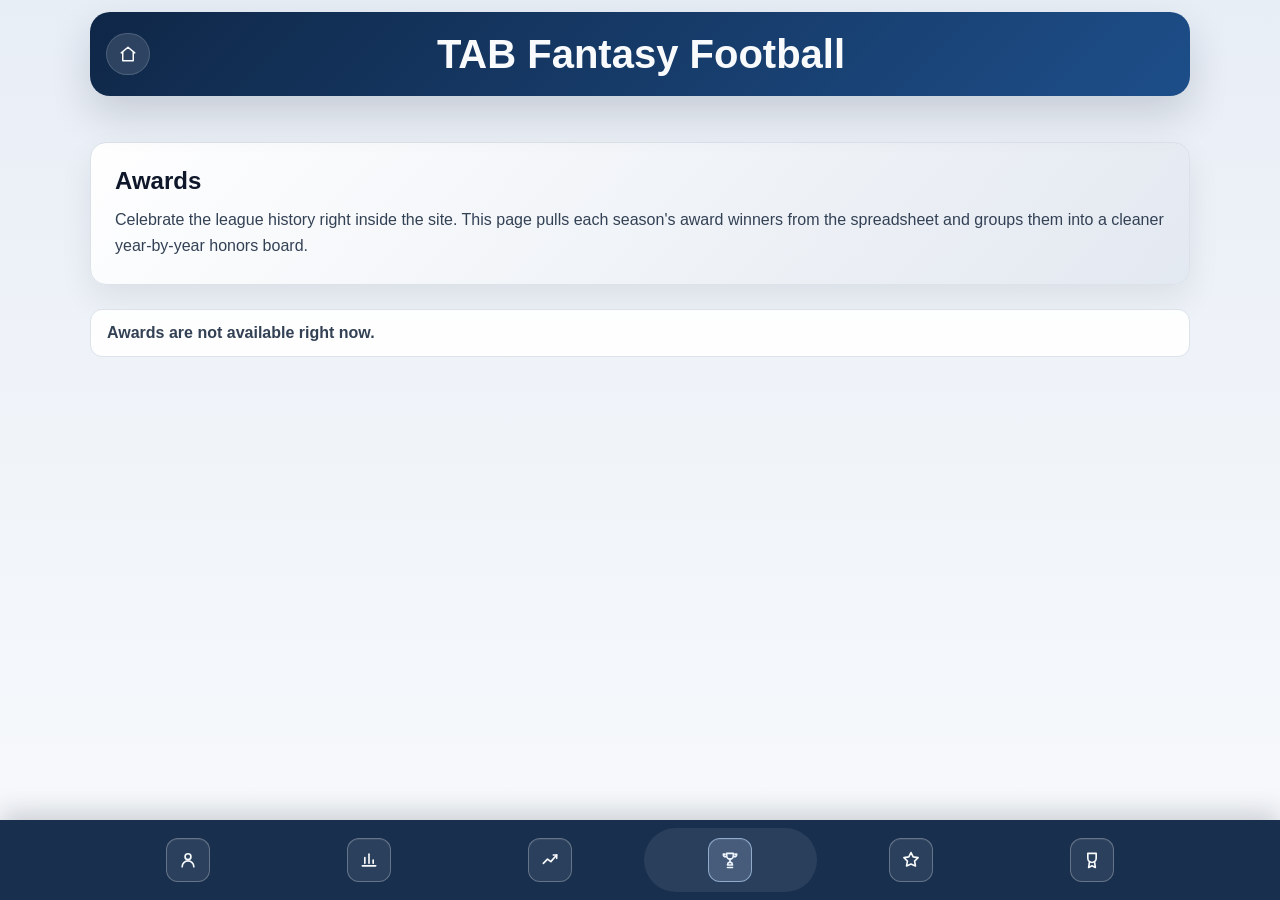
==== awards.html @ 43a7bf0c "Update new pages" ====
<!DOCTYPE html>
<html lang="en">
<head>
    <meta charset="utf-8">
    <meta name="viewport" content="width=device-width,initial-scale=1">
    <meta name="theme-color" content="#0f2747">
    <title>Awards</title>
    <link rel="stylesheet" href="styles.css">
    <style>
        .site-footer {
            position: fixed;
            left: 0;
            right: 0;
            bottom: 0;
            margin: 0;
            border-radius: 0;
            z-index: 999;
        }

        body {
            padding-bottom: 84px;
        }

        .site-footer .footer-nav {
            padding: 8px 12px;
            justify-content: space-around;
        }

        .page-intro {
            margin-bottom: 24px;
            padding: 24px;
            border: 1px solid #dbe2ea;
            border-radius: 16px;
            background: linear-gradient(135deg, rgba(255, 255, 255, 0.96), rgba(226, 232, 240, 0.9));
            box-shadow: 0 14px 32px rgba(15, 23, 42, 0.08);
        }

        .page-intro h2 {
            margin: 0 0 12px;
        }

        .page-intro p {
            margin: 0;
            line-height: 1.65;
            color: #334155;
        }

        .awards-shell {
            display: grid;
            gap: 18px;
        }

        .awards-status {
            padding: 14px 16px;
            border-radius: 12px;
            background: rgba(255, 255, 255, 0.92);
            border: 1px solid #dbe2ea;
            color: #334155;
            font-weight: 600;
        }

        .awards-board {
            display: grid;
            grid-template-columns: repeat(auto-fit, minmax(280px, 1fr));
            gap: 18px;
        }

        .award-year-card {
            display: grid;
            gap: 14px;
            padding: 18px;
            border: 1px solid #dbe2ea;
            border-radius: 18px;
            background: linear-gradient(180deg, rgba(255, 255, 255, 0.98), rgba(248, 250, 252, 0.96));
            box-shadow: 0 12px 28px rgba(15, 23, 42, 0.07);
        }

        .award-year-header {
            display: flex;
            align-items: baseline;
            justify-content: space-between;
            gap: 12px;
            padding-bottom: 10px;
            border-bottom: 1px solid #dbe2ea;
        }

        .award-year-title {
            margin: 0;
            color: #001f3f;
            font-size: 1.5rem;
        }

        .award-year-subtitle {
            color: #64748b;
            font-size: 0.78rem;
            font-weight: 700;
            letter-spacing: 0.08em;
            text-transform: uppercase;
        }

        .award-list {
            display: grid;
            gap: 10px;
        }

        .award-row {
            display: grid;
            gap: 4px;
            padding: 12px 14px;
            border-radius: 14px;
            background: #f8fafc;
            border: 1px solid #e2e8f0;
        }

        .award-name {
            margin: 0;
            color: #334155;
            font-size: 0.84rem;
            font-weight: 700;
            letter-spacing: 0.04em;
            text-transform: uppercase;
        }

        .award-winner {
            margin: 0;
            color: #0f172a;
            font-size: 1.04rem;
            font-weight: 700;
            line-height: 1.35;
        }

        .footer-spacer {
            width: 100%;
            height: 160px;
            flex-shrink: 0;
        }

        @media (max-width: 640px) {
            .awards-board {
                grid-template-columns: 1fr;
            }
        }
    </style>
</head>
<body>
    <div class="container">
        <header>
            <a class="header-home" href="/" aria-label="Home"><svg viewBox="0 0 24 24" aria-hidden="true"><path d="M3 10.5 12 3l9 7.5"></path><path d="M5 9.5V21h14V9.5"></path></svg><span class="sr-only">Home</span></a>
            <h1 class="site-title">TAB Fantasy Football</h1>
            <span class="header-spacer" aria-hidden="true"></span>
        </header>

        <main>
            <section class="page-intro">
                <h2>Awards</h2>
                <p>Celebrate the league history right inside the site. This page pulls each season's award winners from the spreadsheet and groups them into a cleaner year-by-year honors board.</p>
            </section>

            <section class="awards-shell">
                <div id="awards-status" class="awards-status">Loading awards...</div>
                <div id="awards-board" class="awards-board" hidden></div>
            </section>
        </main>

        <div class="footer-spacer" aria-hidden="true"></div>

        <footer class="site-footer" role="contentinfo">
            <nav class="footer-nav" role="navigation" aria-label="Main navigation">
                <a href="/profiles" aria-label="Profiles"><span class="footer-emblem" aria-hidden="true"><svg viewBox="0 0 24 24"><circle cx="12" cy="8" r="3.5"></circle><path d="M5 20a7 7 0 0 1 14 0"></path></svg></span><span class="sr-only">Profiles</span></a>
                <a href="/leagues" aria-label="League Standings"><span class="footer-emblem" aria-hidden="true"><svg viewBox="0 0 24 24"><path d="M4 19h16"></path><path d="M7 16V9"></path><path d="M12 16V5"></path><path d="M17 16v-4"></path></svg></span><span class="sr-only">League Standings</span></a>
                <a href="/power-rankings" aria-label="Power Rankings"><span class="footer-emblem" aria-hidden="true"><svg viewBox="0 0 24 24"><path d="M4 16l5-5 4 3 7-8"></path><path d="M16 6h4v4"></path></svg></span><span class="sr-only">Power Rankings</span></a>
                <a href="/awards" aria-current="page" aria-label="Awards"><span class="footer-emblem" aria-hidden="true"><svg viewBox="0 0 24 24"><path d="M8 4h8v3a4 4 0 0 1-8 0Z"></path><path d="M6 5H4a3 3 0 0 0 3 3"></path><path d="M18 5h2a3 3 0 0 1-3 3"></path><path d="M12 11v4"></path><path d="M9 21h6"></path><path d="M10 15h4l1 3H9Z"></path></svg></span><span class="sr-only">Awards</span></a>
                <a href="/top-performers" aria-label="Top Performers"><span class="footer-emblem" aria-hidden="true"><svg viewBox="0 0 24 24"><path d="M12 3l2.6 5.3 5.9.9-4.2 4.1 1 5.8L12 16.8 6.7 19.1l1-5.8L3.5 9.2l5.9-.9Z"></path></svg></span><span class="sr-only">Top Performers</span></a>
                <a href="/badges" aria-label="Badges"><span class="footer-emblem" aria-hidden="true"><svg viewBox="0 0 24 24"><path d="M7 4h10v6a5 5 0 0 1-10 0Z"></path><path d="m9 14-1 7 4-2 4 2-1-7"></path></svg></span><span class="sr-only">Badges</span></a>
            </nav>
        </footer>
    </div>

    <script>
        const AWARDS_FEED_URL = "https://docs.google.com/spreadsheets/d/133F4tY-UGVYqXR2H4ihMtPwq8d8LGwD5QZwszLke4_Y/gviz/tq?tqx=responseHandler:handleAwardsResponse&gid=2105934169&range=A1:B";
        const awardsStatus = document.getElementById("awards-status");
        const awardsBoard = document.getElementById("awards-board");

        function isYearLabel(value) {
            return /^\d{4}$/.test(value);
        }

        function renderAwards(years) {
            awardsBoard.innerHTML = years.map((yearBlock) => `
                <article class="award-year-card">
                    <div class="award-year-header">
                        <h3 class="award-year-title">${yearBlock.year}</h3>
                        <span class="award-year-subtitle">${yearBlock.awards.length} award${yearBlock.awards.length === 1 ? "" : "s"}</span>
                    </div>
                    <div class="award-list">
                        ${yearBlock.awards.map((award) => `
                            <div class="award-row">
                                <p class="award-name">${award.name}</p>
                                <p class="award-winner">${award.winner}</p>
                            </div>
                        `).join("")}
                    </div>
                </article>
            `).join("");

            awardsBoard.hidden = false;
            awardsStatus.hidden = true;
        }

        function showAwardsError() {
            awardsStatus.hidden = false;
            awardsStatus.textContent = "Awards are not available right now.";
        }

        function loadAwards() {
            const script = document.createElement("script");
            script.src = AWARDS_FEED_URL;
            script.async = true;
            script.onerror = showAwardsError;
            document.body.appendChild(script);
        }

        window.handleAwardsResponse = (response) => {
            if (!response || response.status !== "ok" || !response.table || !Array.isArray(response.table.rows)) {
                showAwardsError();
                return;
            }

            const rows = response.table.rows
                .map((row) => {
                    const cells = row.c || [];
                    const label = cells[0] ? (cells[0].f || String(cells[0].v || "")) : "";
                    const value = cells[1] ? (cells[1].f || String(cells[1].v || "")) : "";
                    return [label.trim(), value.trim()];
                })
                .filter(([label, value]) => label || value);

            const years = [];
            let currentYear = null;

            rows.forEach(([label, value]) => {
                if (isYearLabel(label)) {
                    currentYear = {
                        year: label,
                        awards: []
                    };
                    years.push(currentYear);
                    return;
                }

                if (!currentYear || !value || label.toLowerCase() === "league awards") {
                    return;
                }

                currentYear.awards.push({
                    name: label,
                    winner: value
                });
            });

            const validYears = years.filter((yearBlock) => yearBlock.awards.length);
            if (!validYears.length) {
                showAwardsError();
                return;
            }

            renderAwards(validYears.reverse());
        };

        loadAwards();
    </script>
</body>
</html>
---- styles.css ----
:root {
    color-scheme: light;
    --header-bg: #0f2747;
    --header-text: #f8fafc;
    --page-bg: linear-gradient(180deg, #e8eef6 0%, #f8fafc 100%);
    --panel-bg: rgba(255, 255, 255, 0.92);
    --panel-border: #dbe2ea;
    --text: #0f172a;
    --muted: #475569;
    --nav-bg: rgba(255, 255, 255, 0.08);
    --nav-hover: rgba(255, 255, 255, 0.16);
    --shadow: 0 16px 36px rgba(15, 23, 42, 0.08);
    --active-text: #bfdbfe;
    --quick-link-bg: linear-gradient(135deg, rgba(15, 39, 71, 0.06), rgba(29, 78, 137, 0.12));
    --quick-link-text: #0f2747;
}

* {
    box-sizing: border-box;
}

html {
    height: 100%;
}

body {
    min-height: 100%;
    margin: 0;
    background: var(--page-bg);
    color: var(--text);
    font-family: "Segoe UI", Tahoma, Geneva, Verdana, sans-serif;
    padding: 124px 16px calc(112px + env(safe-area-inset-bottom, 0px));
}

.container {
    width: 100%;
    max-width: 1100px;
    margin: 0 auto;
}

header {
    position: fixed;
    top: 12px;
    left: 50%;
    transform: translateX(-50%);
    z-index: 1000;
    display: grid;
    grid-template-columns: auto minmax(0, 1fr) auto;
    align-items: center;
    gap: 0.75rem;
    width: min(1100px, calc(100% - 32px));
    padding: 1.25rem 1rem;
    border-radius: 20px;
    background: linear-gradient(135deg, #0f2747, #1d4e89);
    color: var(--header-text);
    box-shadow: 0 18px 40px rgba(15, 23, 42, 0.16);
}

.header-home {
    display: inline-flex;
    align-items: center;
    justify-content: center;
    min-height: 42px;
    min-width: 42px;
    padding: 0 12px;
    border-radius: 999px;
    background: rgba(255, 255, 255, 0.12);
    border: 1px solid rgba(255, 255, 255, 0.16);
    color: var(--header-text);
    text-decoration: none;
    white-space: nowrap;
    transition: background 160ms ease, border-color 160ms ease, transform 160ms ease;
}

.header-home svg {
    width: 18px;
    height: 18px;
    stroke: currentColor;
    fill: none;
    stroke-width: 2;
    stroke-linecap: round;
    stroke-linejoin: round;
}

.header-home:hover,
.header-home:focus-visible,
.header-home[aria-current="page"] {
    background: rgba(191, 219, 254, 0.18);
    border-color: rgba(191, 219, 254, 0.55);
    outline: none;
}

.header-home:hover,
.header-home:focus-visible {
    transform: translateY(-1px);
}

.header-spacer {
    width: 42px;
    height: 42px;
}

h1.site-title {
    margin: 0;
    text-align: center;
    font-size: clamp(1.7rem, 3.5vw, 2.5rem);
    line-height: 1.1;
}

main {
    width: 100%;
    margin-top: 18px;
    padding: 0;
}

main > :first-child {
    margin-top: 0;
}

h2,
h3,
h4 {
    overflow-wrap: break-word;
}

p {
    overflow-wrap: break-word;
}

a {
    color: inherit;
}

.site-footer {
    width: 100%;
    background: rgba(15, 39, 71, 0.96);
    backdrop-filter: blur(10px);
    box-shadow: 0 -8px 24px rgba(15, 23, 42, 0.18);
}

.site-footer .footer-nav {
    display: grid;
    grid-template-columns: repeat(6, minmax(72px, 1fr));
    gap: 8px;
    width: min(1100px, calc(100% - 24px));
    margin: 0 auto;
    padding: 10px 12px;
}

.site-footer .footer-nav a {
    display: inline-flex;
    justify-content: center;
    align-items: center;
    min-height: 44px;
    padding: 10px 12px;
    border-radius: 999px;
    color: var(--header-text);
    text-decoration: none;
    font-size: 0.95rem;
    font-weight: 600;
    text-align: center;
    white-space: nowrap;
}

.sr-only {
    position: absolute;
    width: 1px;
    height: 1px;
    padding: 0;
    margin: -1px;
    overflow: hidden;
    clip: rect(0, 0, 0, 0);
    white-space: nowrap;
    border: 0;
}

.footer-emblem {
    display: inline-grid;
    place-items: center;
    width: 44px;
    height: 44px;
    border: 1px solid rgba(255, 255, 255, 0.28);
    border-radius: 12px;
    background: rgba(255, 255, 255, 0.08);
    color: var(--header-text);
    box-shadow: inset 0 1px 0 rgba(255, 255, 255, 0.08);
}

.footer-emblem svg {
    width: 20px;
    height: 20px;
    stroke: currentColor;
    fill: none;
    stroke-width: 2;
    stroke-linecap: round;
    stroke-linejoin: round;
}

.site-footer .footer-nav a:hover,
.site-footer .footer-nav a:focus-visible {
    background: var(--nav-hover);
    outline: none;
}

.site-footer .footer-nav a[aria-current="page"] {
    background: var(--nav-bg);
    color: var(--active-text);
}

.site-footer .footer-nav a:hover .footer-emblem,
.site-footer .footer-nav a:focus-visible .footer-emblem,
.site-footer .footer-nav a[aria-current="page"] .footer-emblem {
    background: rgba(191, 219, 254, 0.18);
    border-color: rgba(191, 219, 254, 0.62);
    color: #eff6ff;
}

.site-shortcuts {
    margin-top: 22px;
    padding: 18px;
    border: 1px solid var(--panel-border);
    border-radius: 18px;
    background: var(--panel-bg);
    box-shadow: var(--shadow);
}

.site-shortcuts h3 {
    margin: 0 0 8px;
    color: #0f2747;
}

.site-shortcuts p {
    margin: 0;
    color: var(--muted);
    line-height: 1.6;
}

.quick-links {
    display: grid;
    grid-template-columns: repeat(6, minmax(0, 1fr));
    gap: 12px;
    margin-top: 18px;
}

.quick-links a {
    display: grid;
    grid-template-columns: 40px minmax(0, 1fr);
    align-items: center;
    gap: 12px;
    padding: 14px 16px;
    border: 1px solid var(--panel-border);
    border-radius: 16px;
    background: var(--quick-link-bg);
    color: var(--quick-link-text);
    font-weight: 700;
    text-decoration: none;
    transition: transform 160ms ease, box-shadow 160ms ease, border-color 160ms ease;
}

.quick-link-icon {
    display: inline-grid;
    place-items: center;
    width: 40px;
    height: 40px;
    border-radius: 12px;
    background: rgba(15, 39, 71, 0.1);
    color: #0f2747;
}

.quick-link-icon svg {
    width: 18px;
    height: 18px;
    stroke: currentColor;
    fill: none;
    stroke-width: 2;
    stroke-linecap: round;
    stroke-linejoin: round;
}

.quick-link-copy {
    display: block;
}

.quick-link-title {
    font-weight: 700;
}

.quick-links a:hover,
.quick-links a:focus-visible {
    transform: translateY(-1px);
    box-shadow: 0 12px 24px rgba(15, 23, 42, 0.08);
    border-color: #bfd0e2;
    outline: none;
}

.quick-links a:hover .quick-link-icon,
.quick-links a:focus-visible .quick-link-icon {
    background: rgba(15, 39, 71, 0.16);
}

@media (max-width: 760px) {
    body {
        padding: 126px 10px calc(108px + env(safe-area-inset-bottom, 0px));
    }

    header {
        border-radius: 16px;
        padding: 1rem 0.9rem;
        top: 8px;
        width: calc(100% - 20px);
        grid-template-columns: auto minmax(0, 1fr);
        align-items: center;
        gap: 0.7rem;
    }

    h1.site-title {
        text-align: left;
        font-size: 1.08rem;
        line-height: 1.05;
        white-space: nowrap;
        width: auto;
        order: 2;
    }

    .header-home {
        min-height: 38px;
        min-width: 38px;
        padding: 0 10px;
        text-decoration: none;
        justify-self: start;
        order: 1;
    }

    .header-home svg {
        width: 16px;
        height: 16px;
    }

    .header-spacer {
        display: none;
    }

    .site-footer .footer-nav {
        display: grid;
        grid-template-columns: repeat(6, minmax(0, 1fr));
        gap: 4px;
        width: 100%;
        max-width: none;
        padding: 6px 6px calc(8px + env(safe-area-inset-bottom, 0px));
    }

    .site-footer .footer-nav a {
        min-width: 0;
        min-height: 42px;
        padding: 4px 0;
        border-radius: 10px;
    }

    .quick-links {
        grid-template-columns: repeat(3, minmax(0, 1fr));
        gap: 8px;
    }

    .quick-links a {
        grid-template-columns: 1fr;
        justify-items: center;
        text-align: center;
        gap: 8px;
        padding: 12px 8px;
    }

    .quick-link-icon {
        width: 34px;
        height: 34px;
        border-radius: 10px;
    }

    .quick-link-icon svg {
        width: 16px;
        height: 16px;
    }

    .quick-link-title {
        font-size: 0.8rem;
        line-height: 1.2;
    }

    .footer-emblem {
        width: min(34px, 100%);
        height: 34px;
        border-radius: 10px;
    }

    .footer-emblem svg {
        width: 16px;
        height: 16px;
    }
}
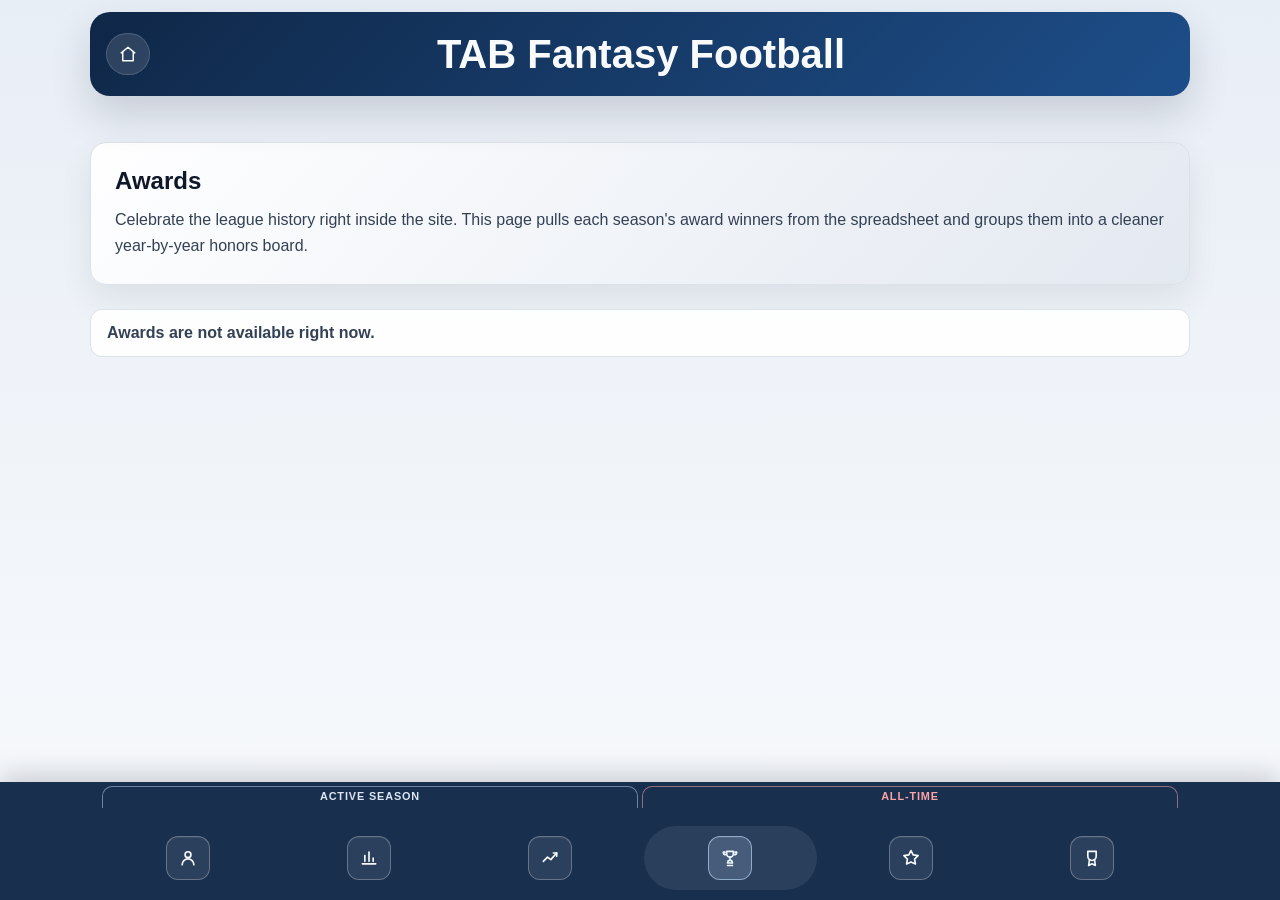
==== commit a272aa76: "Update icon for mobile" ====
--- a/awards.html
+++ b/awards.html
@@ -22,7 +22,6 @@
         }
 
         .site-footer .footer-nav {
-            padding: 8px 12px;
             justify-content: space-around;
         }
 
--- a/styles.css
+++ b/styles.css
@@ -144,7 +144,45 @@
     gap: 8px;
     width: min(1100px, calc(100% - 24px));
     margin: 0 auto;
-    padding: 10px 12px;
+    padding: 44px 12px 10px;
+    position: relative;
+}
+
+.site-footer .footer-nav::before,
+.site-footer .footer-nav::after {
+    position: absolute;
+    top: 4px;
+    height: 18px;
+    display: flex;
+    align-items: flex-start;
+    justify-content: center;
+    padding-top: 3px;
+    font-size: 0.68rem;
+    font-weight: 700;
+    letter-spacing: 0.08em;
+    text-transform: uppercase;
+    border-top: 1px solid rgba(191, 219, 254, 0.5);
+    border-left: 1px solid rgba(191, 219, 254, 0.5);
+    border-right: 1px solid rgba(191, 219, 254, 0.5);
+    border-radius: 10px 10px 0 0;
+    pointer-events: none;
+}
+
+.site-footer .footer-nav::before {
+    content: "Active Season";
+    left: 12px;
+    width: calc(50% - 16px);
+    color: rgba(239, 246, 255, 0.92);
+}
+
+.site-footer .footer-nav::after {
+    content: "All-Time";
+    right: 12px;
+    width: calc(50% - 16px);
+    color: #fca5a5;
+    border-top-color: rgba(252, 165, 165, 0.55);
+    border-left-color: rgba(252, 165, 165, 0.55);
+    border-right-color: rgba(252, 165, 165, 0.55);
 }
 
 .site-footer .footer-nav a {
@@ -346,7 +384,25 @@
         gap: 4px;
         width: 100%;
         max-width: none;
-        padding: 6px 6px calc(8px + env(safe-area-inset-bottom, 0px));
+        padding: 38px 6px calc(8px + env(safe-area-inset-bottom, 0px));
+    }
+
+    .site-footer .footer-nav::before,
+    .site-footer .footer-nav::after {
+        top: 4px;
+        height: 16px;
+        padding-top: 2px;
+        font-size: 0.58rem;
+    }
+
+    .site-footer .footer-nav::before {
+        left: 6px;
+        width: calc(50% - 8px);
+    }
+
+    .site-footer .footer-nav::after {
+        right: 6px;
+        width: calc(50% - 8px);
     }
 
     .site-footer .footer-nav a {
@@ -354,6 +410,17 @@
         min-height: 42px;
         padding: 4px 0;
         border-radius: 10px;
+    }
+
+    .footer-emblem {
+        width: 30px;
+        height: 30px;
+        border-radius: 9px;
+    }
+
+    .footer-emblem svg {
+        width: 14px;
+        height: 14px;
     }
 
     .quick-links {
@@ -385,14 +452,4 @@
         line-height: 1.2;
     }
 
-    .footer-emblem {
-        width: min(34px, 100%);
-        height: 34px;
-        border-radius: 10px;
-    }
-
-    .footer-emblem svg {
-        width: 16px;
-        height: 16px;
-    }
-}
+}
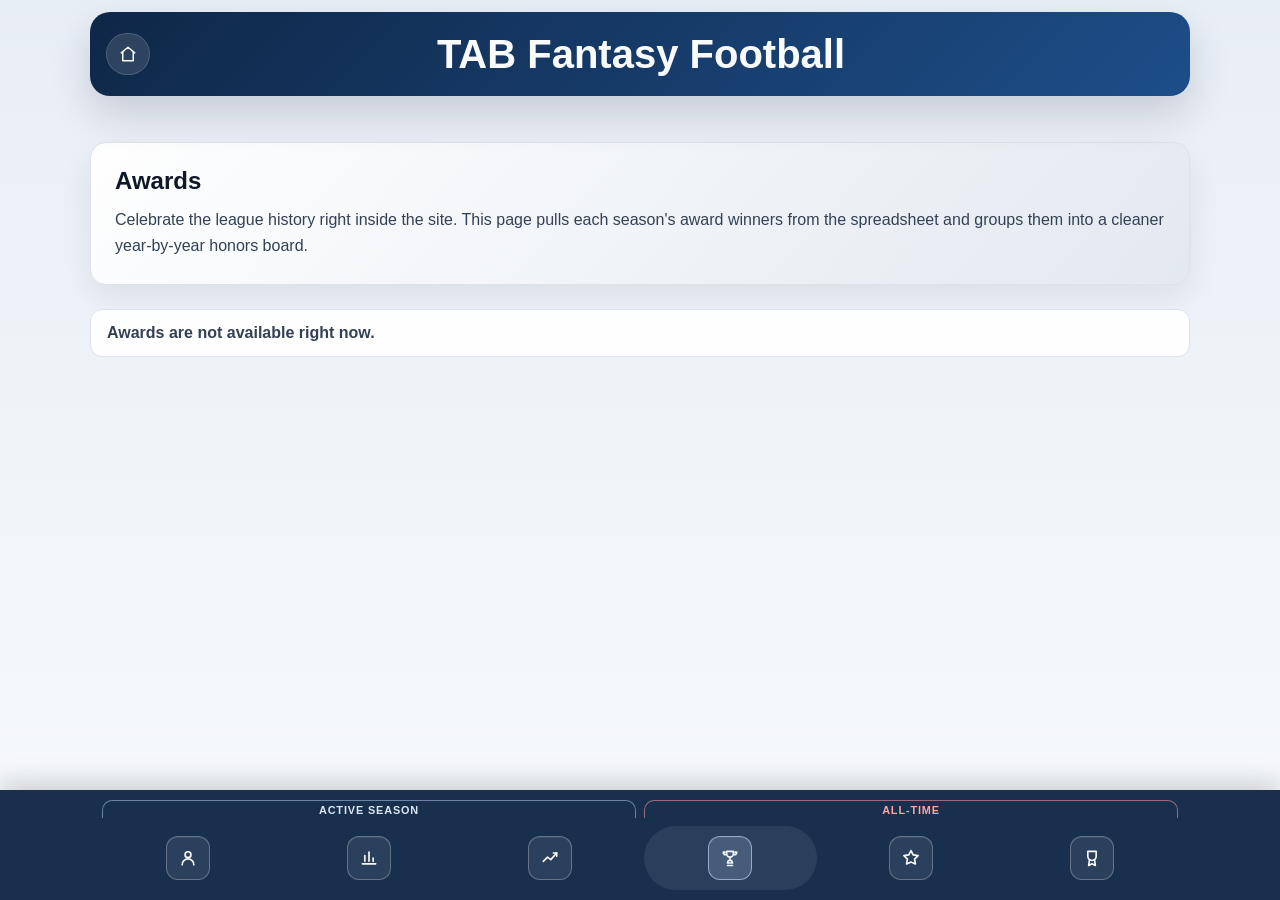
==== commit d91ec3ed: "Update last time for icon view" ====
--- a/awards.html
+++ b/awards.html
@@ -165,6 +165,8 @@
 
         <footer class="site-footer" role="contentinfo">
             <nav class="footer-nav" role="navigation" aria-label="Main navigation">
+                <div class="footer-group-label active-season" aria-hidden="true">Active Season</div>
+                <div class="footer-group-label all-time" aria-hidden="true">All-Time</div>
                 <a href="/profiles" aria-label="Profiles"><span class="footer-emblem" aria-hidden="true"><svg viewBox="0 0 24 24"><circle cx="12" cy="8" r="3.5"></circle><path d="M5 20a7 7 0 0 1 14 0"></path></svg></span><span class="sr-only">Profiles</span></a>
                 <a href="/leagues" aria-label="League Standings"><span class="footer-emblem" aria-hidden="true"><svg viewBox="0 0 24 24"><path d="M4 19h16"></path><path d="M7 16V9"></path><path d="M12 16V5"></path><path d="M17 16v-4"></path></svg></span><span class="sr-only">League Standings</span></a>
                 <a href="/power-rankings" aria-label="Power Rankings"><span class="footer-emblem" aria-hidden="true"><svg viewBox="0 0 24 24"><path d="M4 16l5-5 4 3 7-8"></path><path d="M16 6h4v4"></path></svg></span><span class="sr-only">Power Rankings</span></a>
--- a/styles.css
+++ b/styles.css
@@ -144,41 +144,33 @@
     gap: 8px;
     width: min(1100px, calc(100% - 24px));
     margin: 0 auto;
-    padding: 44px 12px 10px;
-    position: relative;
-}
-
-.site-footer .footer-nav::before,
-.site-footer .footer-nav::after {
-    position: absolute;
-    top: 4px;
-    height: 18px;
+    padding: 10px 12px;
+}
+
+.footer-group-label {
     display: flex;
     align-items: flex-start;
     justify-content: center;
+    min-height: 18px;
     padding-top: 3px;
     font-size: 0.68rem;
     font-weight: 700;
     letter-spacing: 0.08em;
     text-transform: uppercase;
+    pointer-events: none;
+    border-radius: 10px 10px 0 0;
     border-top: 1px solid rgba(191, 219, 254, 0.5);
     border-left: 1px solid rgba(191, 219, 254, 0.5);
     border-right: 1px solid rgba(191, 219, 254, 0.5);
-    border-radius: 10px 10px 0 0;
-    pointer-events: none;
-}
-
-.site-footer .footer-nav::before {
-    content: "Active Season";
-    left: 12px;
-    width: calc(50% - 16px);
+}
+
+.footer-group-label.active-season {
+    grid-column: 1 / span 3;
     color: rgba(239, 246, 255, 0.92);
 }
 
-.site-footer .footer-nav::after {
-    content: "All-Time";
-    right: 12px;
-    width: calc(50% - 16px);
+.footer-group-label.all-time {
+    grid-column: 4 / span 3;
     color: #fca5a5;
     border-top-color: rgba(252, 165, 165, 0.55);
     border-left-color: rgba(252, 165, 165, 0.55);
@@ -384,25 +376,13 @@
         gap: 4px;
         width: 100%;
         max-width: none;
-        padding: 38px 6px calc(8px + env(safe-area-inset-bottom, 0px));
-    }
-
-    .site-footer .footer-nav::before,
-    .site-footer .footer-nav::after {
-        top: 4px;
+        padding: 8px 6px calc(8px + env(safe-area-inset-bottom, 0px));
+    }
+
+    .footer-group-label {
         height: 16px;
         padding-top: 2px;
         font-size: 0.58rem;
-    }
-
-    .site-footer .footer-nav::before {
-        left: 6px;
-        width: calc(50% - 8px);
-    }
-
-    .site-footer .footer-nav::after {
-        right: 6px;
-        width: calc(50% - 8px);
     }
 
     .site-footer .footer-nav a {
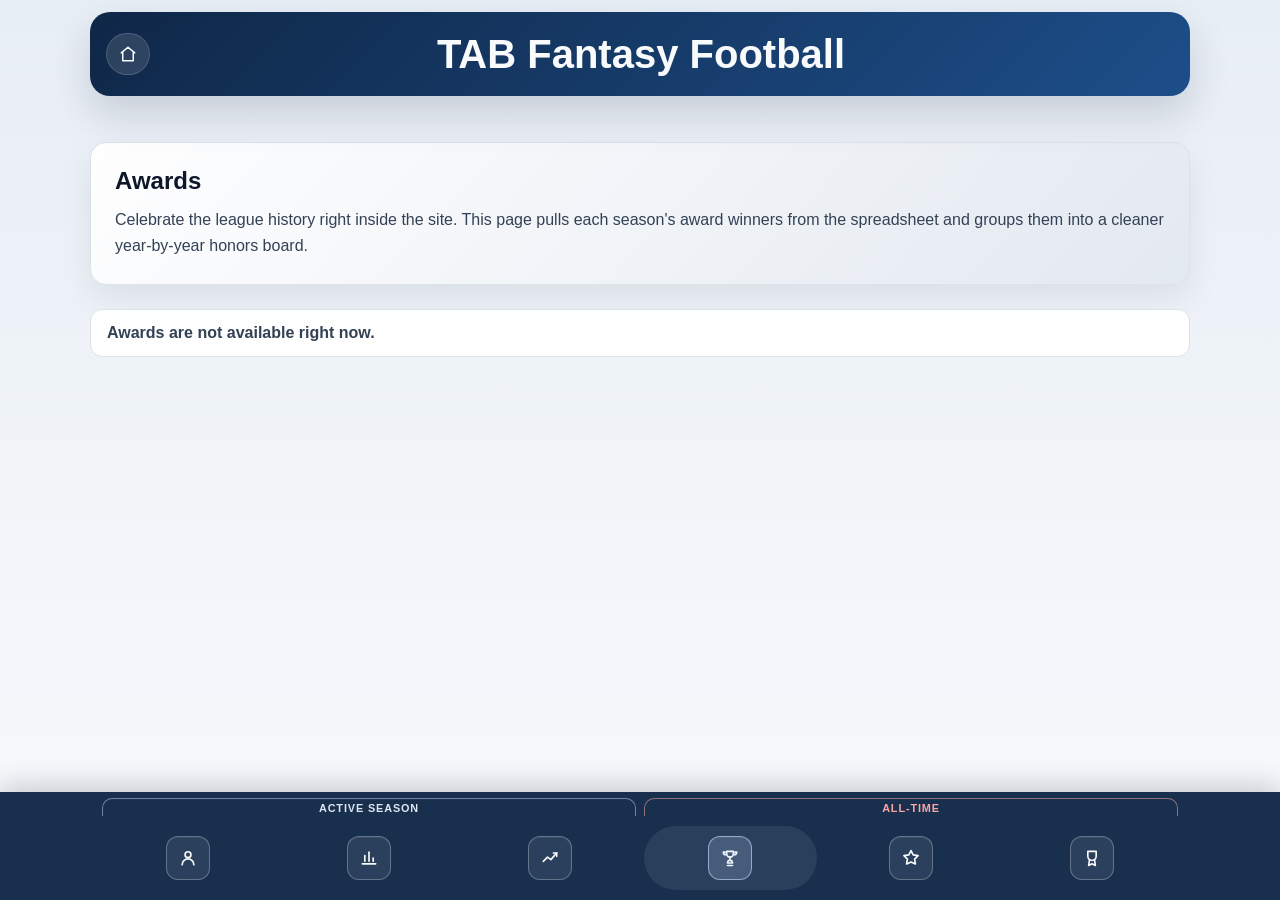
==== commit b37b5a8b: "Final hopefully" ====
--- a/awards.html
+++ b/awards.html
@@ -164,9 +164,11 @@
         <div class="footer-spacer" aria-hidden="true"></div>
 
         <footer class="site-footer" role="contentinfo">
+            <div class="footer-group-row" aria-hidden="true">
+                <div class="footer-group-label active-season">Active Season</div>
+                <div class="footer-group-label all-time">All-Time</div>
+            </div>
             <nav class="footer-nav" role="navigation" aria-label="Main navigation">
-                <div class="footer-group-label active-season" aria-hidden="true">Active Season</div>
-                <div class="footer-group-label all-time" aria-hidden="true">All-Time</div>
                 <a href="/profiles" aria-label="Profiles"><span class="footer-emblem" aria-hidden="true"><svg viewBox="0 0 24 24"><circle cx="12" cy="8" r="3.5"></circle><path d="M5 20a7 7 0 0 1 14 0"></path></svg></span><span class="sr-only">Profiles</span></a>
                 <a href="/leagues" aria-label="League Standings"><span class="footer-emblem" aria-hidden="true"><svg viewBox="0 0 24 24"><path d="M4 19h16"></path><path d="M7 16V9"></path><path d="M12 16V5"></path><path d="M17 16v-4"></path></svg></span><span class="sr-only">League Standings</span></a>
                 <a href="/power-rankings" aria-label="Power Rankings"><span class="footer-emblem" aria-hidden="true"><svg viewBox="0 0 24 24"><path d="M4 16l5-5 4 3 7-8"></path><path d="M16 6h4v4"></path></svg></span><span class="sr-only">Power Rankings</span></a>
--- a/styles.css
+++ b/styles.css
@@ -138,6 +138,15 @@
     box-shadow: 0 -8px 24px rgba(15, 23, 42, 0.18);
 }
 
+.footer-group-row {
+    display: grid;
+    grid-template-columns: repeat(2, minmax(0, 1fr));
+    gap: 8px;
+    width: min(1100px, calc(100% - 24px));
+    margin: 0 auto;
+    padding: 6px 12px 0;
+}
+
 .site-footer .footer-nav {
     display: grid;
     grid-template-columns: repeat(6, minmax(72px, 1fr));
@@ -165,12 +174,10 @@
 }
 
 .footer-group-label.active-season {
-    grid-column: 1 / span 3;
     color: rgba(239, 246, 255, 0.92);
 }
 
 .footer-group-label.all-time {
-    grid-column: 4 / span 3;
     color: #fca5a5;
     border-top-color: rgba(252, 165, 165, 0.55);
     border-left-color: rgba(252, 165, 165, 0.55);
@@ -370,6 +377,13 @@
         display: none;
     }
 
+    .footer-group-row {
+        width: 100%;
+        max-width: none;
+        gap: 4px;
+        padding: 4px 6px 0;
+    }
+
     .site-footer .footer-nav {
         display: grid;
         grid-template-columns: repeat(6, minmax(0, 1fr));
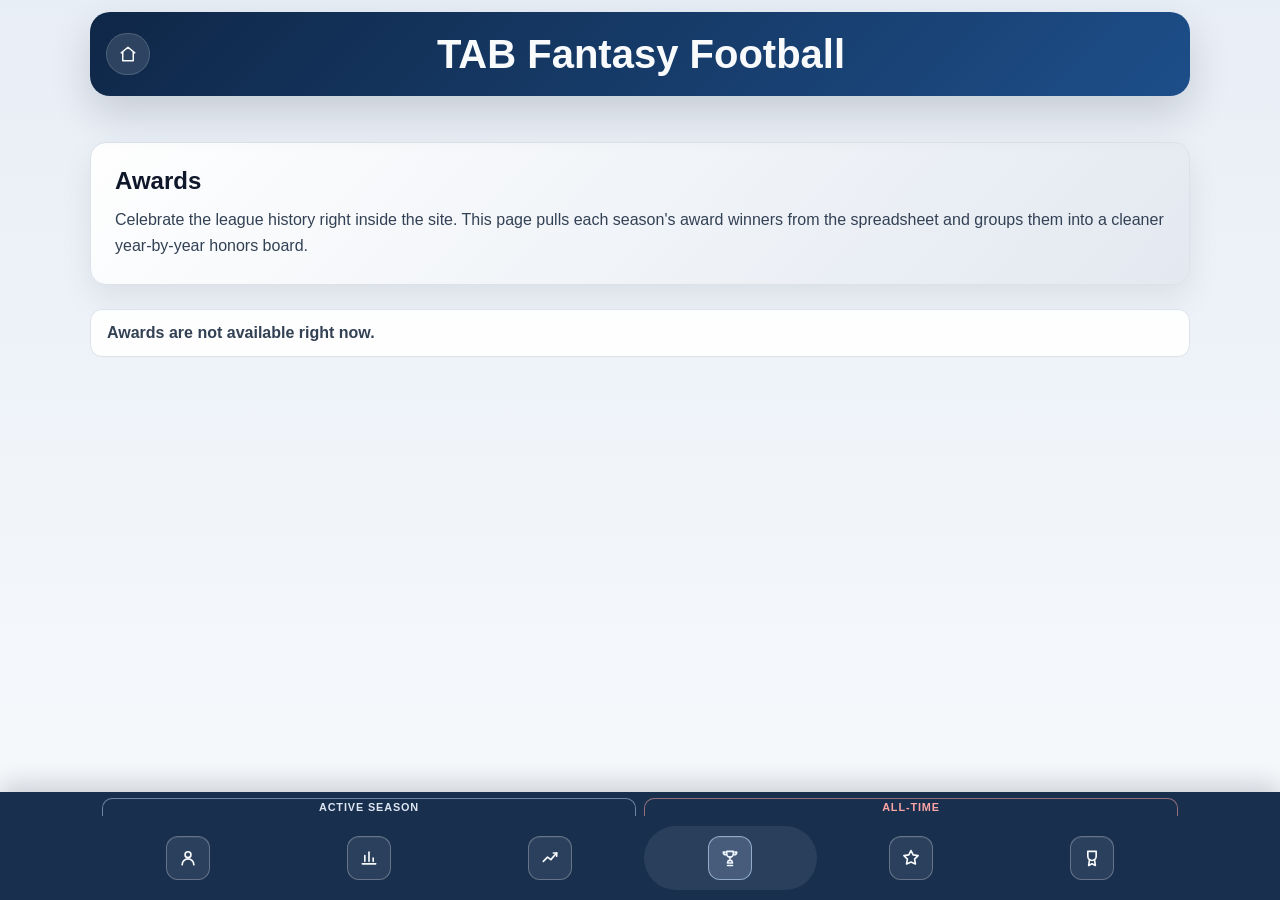
==== commit 90153c44: "Finall???" ====
--- a/awards.html
+++ b/awards.html
@@ -5,7 +5,7 @@
     <meta name="viewport" content="width=device-width,initial-scale=1">
     <meta name="theme-color" content="#0f2747">
     <title>Awards</title>
-    <link rel="stylesheet" href="styles.css">
+    <link rel="stylesheet" href="styles.css?v=20260321d">
     <style>
         .site-footer {
             position: fixed;
--- a/styles.css
+++ b/styles.css
@@ -138,7 +138,7 @@
     box-shadow: 0 -8px 24px rgba(15, 23, 42, 0.18);
 }
 
-.footer-group-row {
+.site-footer .footer-group-row {
     display: grid;
     grid-template-columns: repeat(2, minmax(0, 1fr));
     gap: 8px;
@@ -156,16 +156,20 @@
     padding: 10px 12px;
 }
 
-.footer-group-label {
+.site-footer .footer-group-label {
     display: flex;
     align-items: flex-start;
     justify-content: center;
     min-height: 18px;
+    width: 100%;
     padding-top: 3px;
     font-size: 0.68rem;
     font-weight: 700;
+    line-height: 1;
+    text-align: center;
     letter-spacing: 0.08em;
     text-transform: uppercase;
+    white-space: nowrap;
     pointer-events: none;
     border-radius: 10px 10px 0 0;
     border-top: 1px solid rgba(191, 219, 254, 0.5);
@@ -173,11 +177,11 @@
     border-right: 1px solid rgba(191, 219, 254, 0.5);
 }
 
-.footer-group-label.active-season {
+.site-footer .footer-group-label.active-season {
     color: rgba(239, 246, 255, 0.92);
 }
 
-.footer-group-label.all-time {
+.site-footer .footer-group-label.all-time {
     color: #fca5a5;
     border-top-color: rgba(252, 165, 165, 0.55);
     border-left-color: rgba(252, 165, 165, 0.55);
@@ -377,7 +381,7 @@
         display: none;
     }
 
-    .footer-group-row {
+    .site-footer .footer-group-row {
         width: 100%;
         max-width: none;
         gap: 4px;
@@ -393,7 +397,7 @@
         padding: 8px 6px calc(8px + env(safe-area-inset-bottom, 0px));
     }
 
-    .footer-group-label {
+    .site-footer .footer-group-label {
         height: 16px;
         padding-top: 2px;
         font-size: 0.58rem;
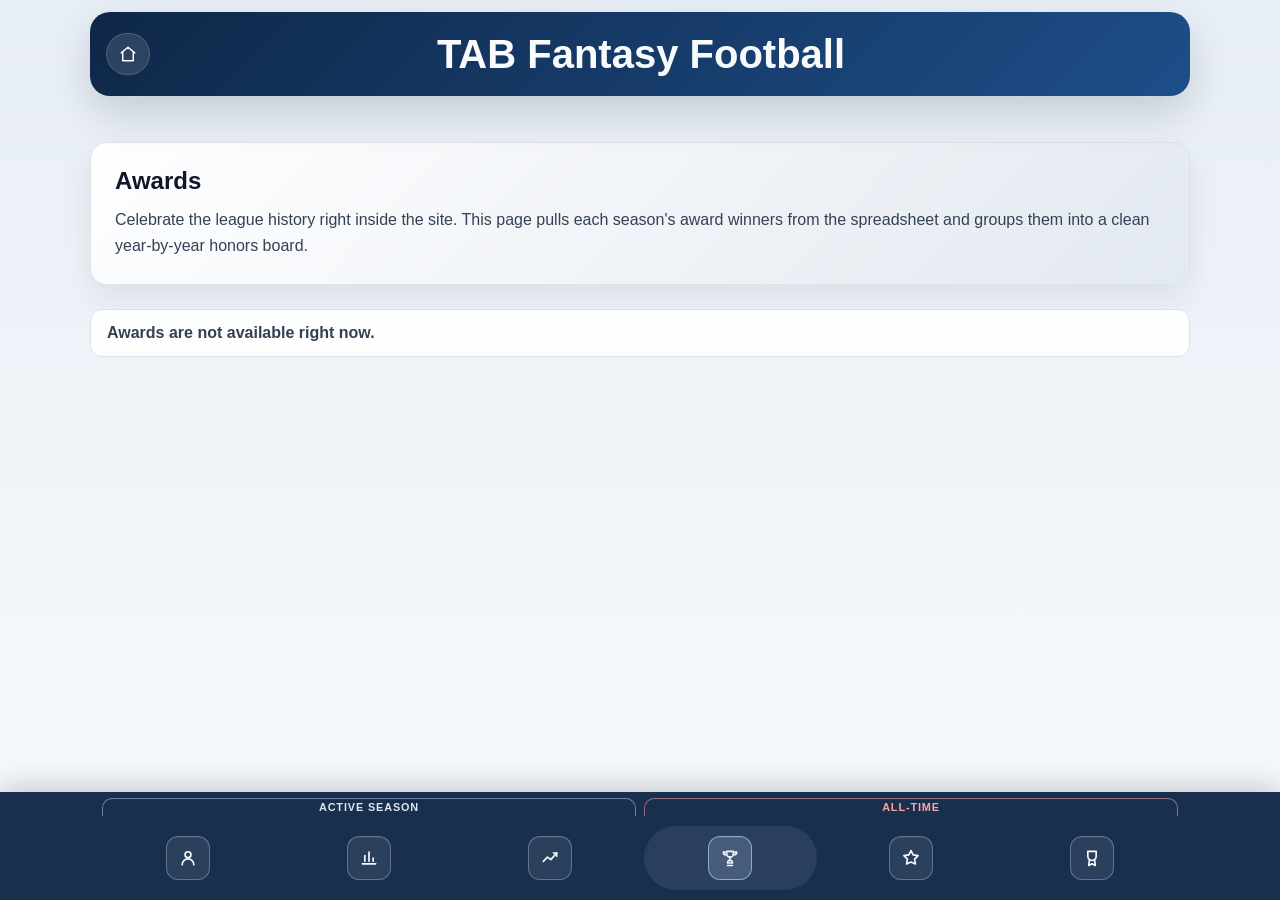
==== commit 429f9902: "Sum Tiers" ====
--- a/awards.html
+++ b/awards.html
@@ -68,7 +68,7 @@
             display: grid;
             gap: 14px;
             padding: 18px;
-            border: 1px solid #dbe2ea;
+            border: 1px solid rgba(0, 0, 0, 0.45);
             border-radius: 18px;
             background: linear-gradient(180deg, rgba(255, 255, 255, 0.98), rgba(248, 250, 252, 0.96));
             box-shadow: 0 12px 28px rgba(15, 23, 42, 0.07);
@@ -108,7 +108,7 @@
             padding: 12px 14px;
             border-radius: 14px;
             background: #f8fafc;
-            border: 1px solid #e2e8f0;
+            border: 1px solid rgba(0, 0, 0, 0.35);
         }
 
         .award-name {
@@ -152,7 +152,7 @@
         <main>
             <section class="page-intro">
                 <h2>Awards</h2>
-                <p>Celebrate the league history right inside the site. This page pulls each season's award winners from the spreadsheet and groups them into a cleaner year-by-year honors board.</p>
+                <p>Celebrate the league history right inside the site. This page pulls each season's award winners from the spreadsheet and groups them into a clean year-by-year honors board.</p>
             </section>
 
             <section class="awards-shell">
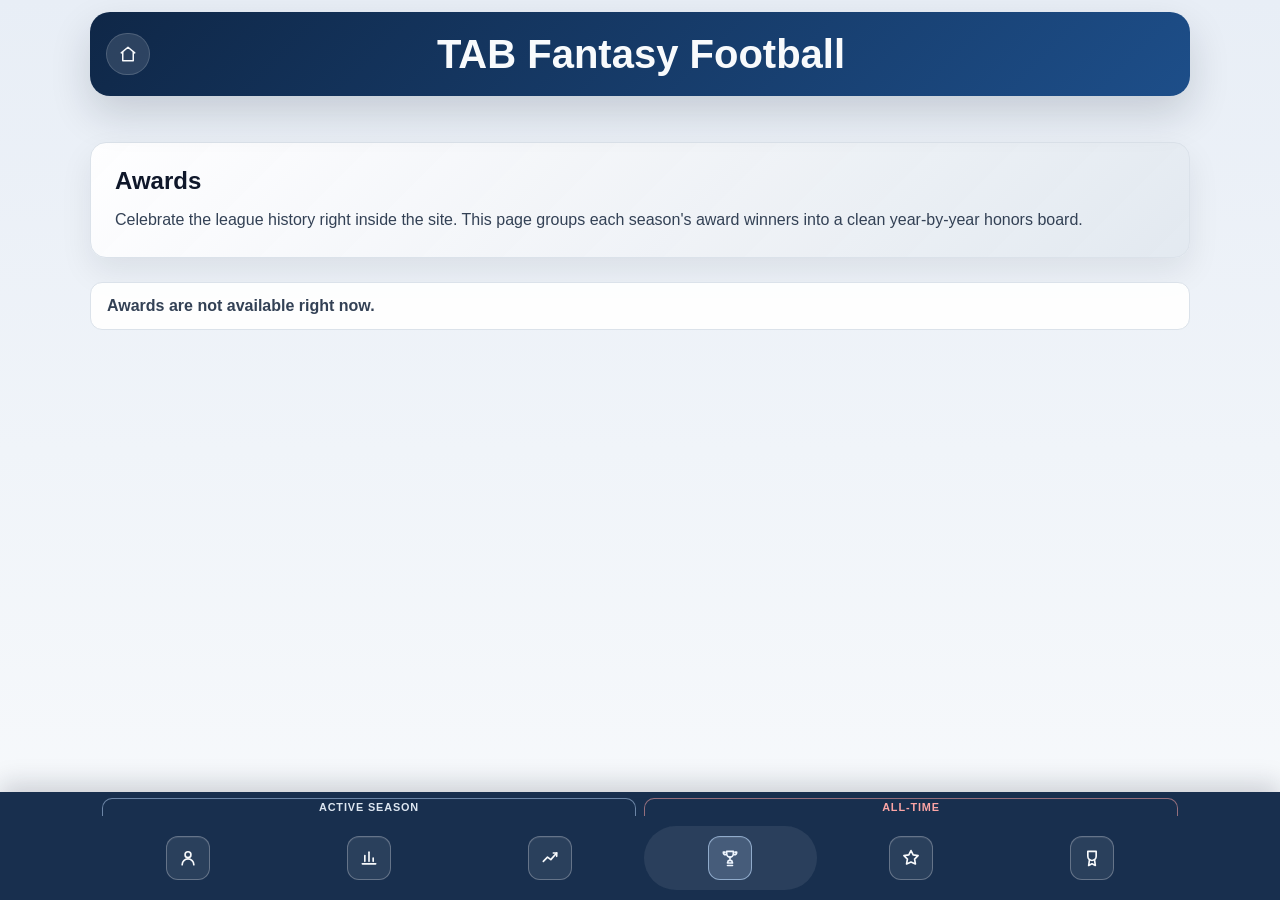
==== commit f274d588: "Updated a lot, playoffs, badge colors, etc" ====
--- a/awards.html
+++ b/awards.html
@@ -152,7 +152,7 @@
         <main>
             <section class="page-intro">
                 <h2>Awards</h2>
-                <p>Celebrate the league history right inside the site. This page pulls each season's award winners from the spreadsheet and groups them into a clean year-by-year honors board.</p>
+                <p>Celebrate the league history right inside the site. This page groups each season's award winners into a clean year-by-year honors board.</p>
             </section>
 
             <section class="awards-shell">
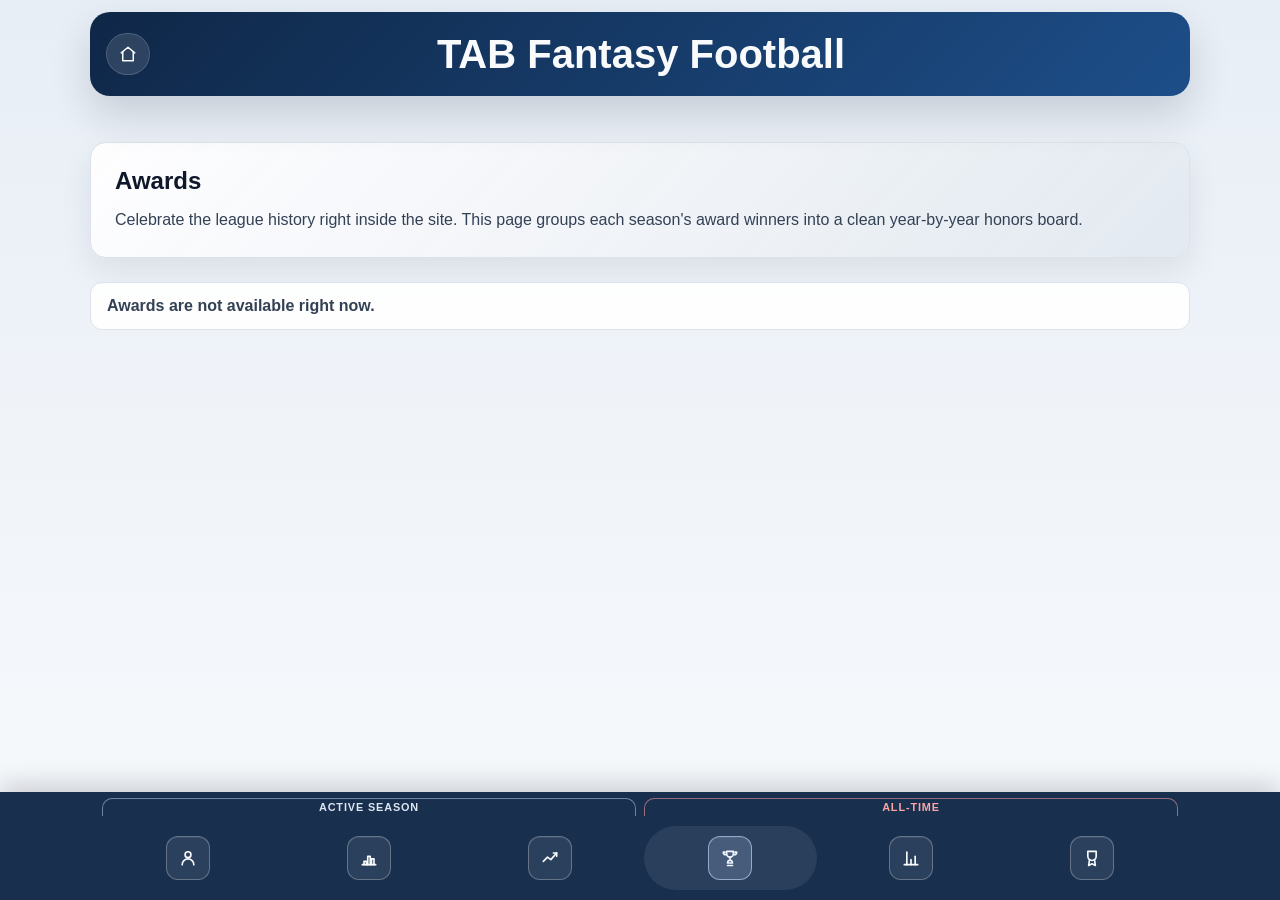
==== commit b629f58c: "final edits for nav bar" ====
--- a/awards.html
+++ b/awards.html
@@ -170,10 +170,10 @@
             </div>
             <nav class="footer-nav" role="navigation" aria-label="Main navigation">
                 <a href="/profiles" aria-label="Profiles"><span class="footer-emblem" aria-hidden="true"><svg viewBox="0 0 24 24"><circle cx="12" cy="8" r="3.5"></circle><path d="M5 20a7 7 0 0 1 14 0"></path></svg></span><span class="sr-only">Profiles</span></a>
-                <a href="/leagues" aria-label="League Standings"><span class="footer-emblem" aria-hidden="true"><svg viewBox="0 0 24 24"><path d="M4 19h16"></path><path d="M7 16V9"></path><path d="M12 16V5"></path><path d="M17 16v-4"></path></svg></span><span class="sr-only">League Standings</span></a>
+                <a href="/leagues" aria-label="League Standings"><span class="footer-emblem" aria-hidden="true"><svg viewBox="0 0 24 24"><path d="M4 20h16"></path><path d="M6 20v-4h3v4"></path><path d="M10.5 20V10h3v10"></path><path d="M15 20v-7h3v7"></path></svg></span><span class="sr-only">League Standings</span></a>
                 <a href="/power-rankings" aria-label="Power Rankings"><span class="footer-emblem" aria-hidden="true"><svg viewBox="0 0 24 24"><path d="M4 16l5-5 4 3 7-8"></path><path d="M16 6h4v4"></path></svg></span><span class="sr-only">Power Rankings</span></a>
                 <a href="/awards" aria-current="page" aria-label="Awards"><span class="footer-emblem" aria-hidden="true"><svg viewBox="0 0 24 24"><path d="M8 4h8v3a4 4 0 0 1-8 0Z"></path><path d="M6 5H4a3 3 0 0 0 3 3"></path><path d="M18 5h2a3 3 0 0 1-3 3"></path><path d="M12 11v4"></path><path d="M9 21h6"></path><path d="M10 15h4l1 3H9Z"></path></svg></span><span class="sr-only">Awards</span></a>
-                <a href="/top-performers" aria-label="Top Performers"><span class="footer-emblem" aria-hidden="true"><svg viewBox="0 0 24 24"><path d="M12 3l2.6 5.3 5.9.9-4.2 4.1 1 5.8L12 16.8 6.7 19.1l1-5.8L3.5 9.2l5.9-.9Z"></path></svg></span><span class="sr-only">Top Performers</span></a>
+                <a href="/top-performers" aria-label="Top Performers"><span class="footer-emblem" aria-hidden="true"><svg viewBox="0 0 24 24"><path d="M4 20h16"></path><path d="M7 20V5"></path><path d="M12 20v-6"></path><path d="M17 20v-10"></path></svg></span><span class="sr-only">Top Performers</span></a>
                 <a href="/badges" aria-label="Badges"><span class="footer-emblem" aria-hidden="true"><svg viewBox="0 0 24 24"><path d="M7 4h10v6a5 5 0 0 1-10 0Z"></path><path d="m9 14-1 7 4-2 4 2-1-7"></path></svg></span><span class="sr-only">Badges</span></a>
             </nav>
         </footer>
